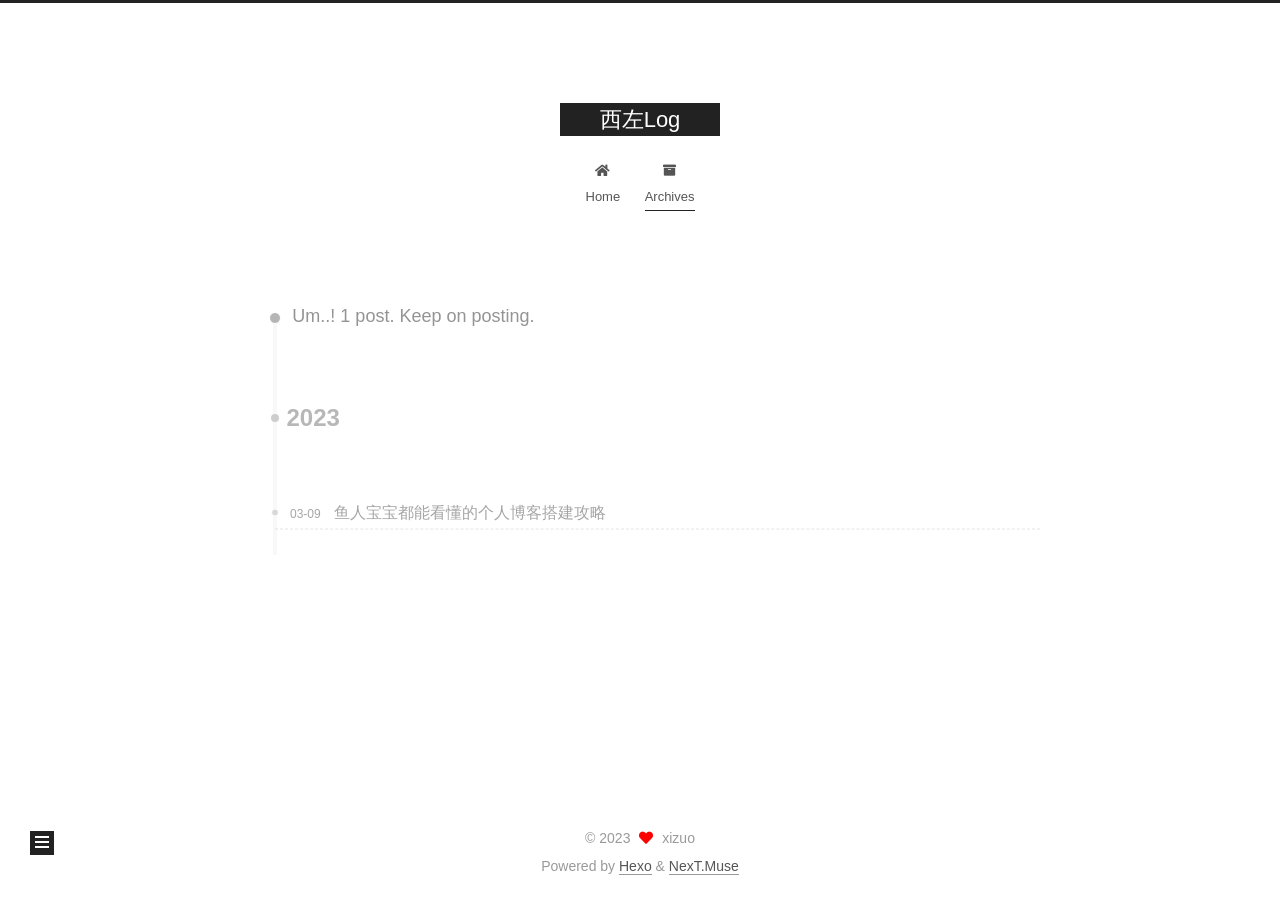
==== archives/index.html @ b0cedaf1 "Site updated: 2023-03-10 10:41:43" ====
<!DOCTYPE html>
<html lang="zh-Hans">
<head>
  <meta charset="UTF-8">
<meta name="viewport" content="width=device-width, initial-scale=1, maximum-scale=2">
<meta name="theme-color" content="#222">
<meta name="generator" content="Hexo 6.3.0">
  <link rel="apple-touch-icon" sizes="180x180" href="/images/apple-touch-icon-next.png">
  <link rel="icon" type="image/png" sizes="32x32" href="/images/favicon-32x32-next.png">
  <link rel="icon" type="image/png" sizes="16x16" href="/images/favicon-16x16-next.png">
  <link rel="mask-icon" href="/images/logo.svg" color="#222">

<link rel="stylesheet" href="/css/main.css">


<link rel="stylesheet" href="/lib/font-awesome/css/all.min.css">

<script id="hexo-configurations">
    var NexT = window.NexT || {};
    var CONFIG = {"hostname":"dangyoo.github.io","root":"/","scheme":"Muse","version":"7.8.0","exturl":false,"sidebar":{"position":"left","display":"post","padding":18,"offset":12,"onmobile":false},"copycode":{"enable":false,"show_result":false,"style":null},"back2top":{"enable":true,"sidebar":false,"scrollpercent":false},"bookmark":{"enable":false,"color":"#222","save":"auto"},"fancybox":false,"mediumzoom":false,"lazyload":false,"pangu":false,"comments":{"style":"tabs","active":null,"storage":true,"lazyload":false,"nav":null},"algolia":{"hits":{"per_page":10},"labels":{"input_placeholder":"Search for Posts","hits_empty":"We didn't find any results for the search: ${query}","hits_stats":"${hits} results found in ${time} ms"}},"localsearch":{"enable":false,"trigger":"auto","top_n_per_article":1,"unescape":false,"preload":false},"motion":{"enable":true,"async":false,"transition":{"post_block":"fadeIn","post_header":"slideDownIn","post_body":"slideDownIn","coll_header":"slideLeftIn","sidebar":"slideUpIn"}}};
  </script>

  <meta property="og:type" content="website">
<meta property="og:title" content="西左Log">
<meta property="og:url" content="https://dangyoo.github.io/archives/index.html">
<meta property="og:site_name" content="西左Log">
<meta property="og:locale">
<meta property="article:author" content="xizuo">
<meta name="twitter:card" content="summary">

<link rel="canonical" href="https://dangyoo.github.io/archives/">


<script id="page-configurations">
  // https://hexo.io/docs/variables.html
  CONFIG.page = {
    sidebar: "",
    isHome : false,
    isPost : false,
    lang   : 'zh-Hans'
  };
</script>

  <title>Archive | 西左Log</title>
  






  <noscript>
  <style>
  .use-motion .brand,
  .use-motion .menu-item,
  .sidebar-inner,
  .use-motion .post-block,
  .use-motion .pagination,
  .use-motion .comments,
  .use-motion .post-header,
  .use-motion .post-body,
  .use-motion .collection-header { opacity: initial; }

  .use-motion .site-title,
  .use-motion .site-subtitle {
    opacity: initial;
    top: initial;
  }

  .use-motion .logo-line-before i { left: initial; }
  .use-motion .logo-line-after i { right: initial; }
  </style>
</noscript>

</head>

<body itemscope itemtype="http://schema.org/WebPage">
  <div class="container use-motion">
    <div class="headband"></div>

    <header class="header" itemscope itemtype="http://schema.org/WPHeader">
      <div class="header-inner"><div class="site-brand-container">
  <div class="site-nav-toggle">
    <div class="toggle" aria-label="Toggle navigation bar">
      <span class="toggle-line toggle-line-first"></span>
      <span class="toggle-line toggle-line-middle"></span>
      <span class="toggle-line toggle-line-last"></span>
    </div>
  </div>

  <div class="site-meta">

    <a href="/" class="brand" rel="start">
      <span class="logo-line-before"><i></i></span>
      <h1 class="site-title">西左Log</h1>
      <span class="logo-line-after"><i></i></span>
    </a>
  </div>

  <div class="site-nav-right">
    <div class="toggle popup-trigger">
    </div>
  </div>
</div>




<nav class="site-nav">
  <ul id="menu" class="main-menu menu">
        <li class="menu-item menu-item-home">

    <a href="/" rel="section"><i class="fa fa-home fa-fw"></i>Home</a>

  </li>
        <li class="menu-item menu-item-archives">

    <a href="/archives/" rel="section"><i class="fa fa-archive fa-fw"></i>Archives</a>

  </li>
  </ul>
</nav>




</div>
    </header>

    
  <div class="back-to-top">
    <i class="fa fa-arrow-up"></i>
    <span>0%</span>
  </div>


    <main class="main">
      <div class="main-inner">
        <div class="content-wrap">
          

          <div class="content archive">
            

  
  
  
  <div class="post-block">
    <div class="posts-collapse">
      <div class="collection-title">
        <span class="collection-header">Um..! 1 post. Keep on posting.</span>
      </div>

      
    <div class="collection-year">
      <span class="collection-header">2023</span>
    </div>

  <article itemscope itemtype="http://schema.org/Article">
    <header class="post-header">

      <div class="post-meta">
        <time itemprop="dateCreated"
              datetime="2023-03-09T15:17:10+08:00"
              content="2023-03-09">
          03-09
        </time>
      </div>

      <div class="post-title">
          <a class="post-title-link" href="/2023/03/09/%E9%B1%BC%E4%BA%BA%E5%AE%9D%E5%AE%9D%E9%83%BD%E8%83%BD%E7%9C%8B%E6%87%82%E7%9A%84%E4%B8%AA%E4%BA%BA%E5%8D%9A%E5%AE%A2%E6%90%AD%E5%BB%BA%E6%94%BB%E7%95%A5/" itemprop="url">
            <span itemprop="name">鱼人宝宝都能看懂的个人博客搭建攻略</span>
          </a>
      </div>

    </header>
  </article>


    </div>
  </div>
  
  
  

  



          </div>
          

<script>
  window.addEventListener('tabs:register', () => {
    let { activeClass } = CONFIG.comments;
    if (CONFIG.comments.storage) {
      activeClass = localStorage.getItem('comments_active') || activeClass;
    }
    if (activeClass) {
      let activeTab = document.querySelector(`a[href="#comment-${activeClass}"]`);
      if (activeTab) {
        activeTab.click();
      }
    }
  });
  if (CONFIG.comments.storage) {
    window.addEventListener('tabs:click', event => {
      if (!event.target.matches('.tabs-comment .tab-content .tab-pane')) return;
      let commentClass = event.target.classList[1];
      localStorage.setItem('comments_active', commentClass);
    });
  }
</script>

        </div>
          
  
  <div class="toggle sidebar-toggle">
    <span class="toggle-line toggle-line-first"></span>
    <span class="toggle-line toggle-line-middle"></span>
    <span class="toggle-line toggle-line-last"></span>
  </div>

  <aside class="sidebar">
    <div class="sidebar-inner">

      <ul class="sidebar-nav motion-element">
        <li class="sidebar-nav-toc">
          Table of Contents
        </li>
        <li class="sidebar-nav-overview">
          Overview
        </li>
      </ul>

      <!--noindex-->
      <div class="post-toc-wrap sidebar-panel">
      </div>
      <!--/noindex-->

      <div class="site-overview-wrap sidebar-panel">
        <div class="site-author motion-element" itemprop="author" itemscope itemtype="http://schema.org/Person">
  <p class="site-author-name" itemprop="name">xizuo</p>
  <div class="site-description" itemprop="description"></div>
</div>
<div class="site-state-wrap motion-element">
  <nav class="site-state">
      <div class="site-state-item site-state-posts">
          <a href="/archives/">
        
          <span class="site-state-item-count">1</span>
          <span class="site-state-item-name">posts</span>
        </a>
      </div>
      <div class="site-state-item site-state-tags">
        <span class="site-state-item-count">1</span>
        <span class="site-state-item-name">tags</span>
      </div>
  </nav>
</div>



      </div>

    </div>
  </aside>
  <div id="sidebar-dimmer"></div>


      </div>
    </main>

    <footer class="footer">
      <div class="footer-inner">
        

        

<div class="copyright">
  
  &copy; 
  <span itemprop="copyrightYear">2023</span>
  <span class="with-love">
    <i class="fa fa-heart"></i>
  </span>
  <span class="author" itemprop="copyrightHolder">xizuo</span>
</div>
  <div class="powered-by">Powered by <a href="https://hexo.io/" class="theme-link" rel="noopener" target="_blank">Hexo</a> & <a href="https://muse.theme-next.org/" class="theme-link" rel="noopener" target="_blank">NexT.Muse</a>
  </div>

        








      </div>
    </footer>
  </div>

  
  <script src="/lib/anime.min.js"></script>
  <script src="/lib/velocity/velocity.min.js"></script>
  <script src="/lib/velocity/velocity.ui.min.js"></script>

<script src="/js/utils.js"></script>

<script src="/js/motion.js"></script>


<script src="/js/schemes/muse.js"></script>


<script src="/js/next-boot.js"></script>




  















  

  

</body>
</html>
---- css/main.css ----
:root {
  --body-bg-color: #fff;
  --content-bg-color: #fff;
  --card-bg-color: #f5f5f5;
  --text-color: #555;
  --blockquote-color: #666;
  --link-color: #555;
  --link-hover-color: #222;
  --brand-color: #fff;
  --brand-hover-color: #fff;
  --table-row-odd-bg-color: #f9f9f9;
  --table-row-hover-bg-color: #f5f5f5;
  --menu-item-bg-color: #f5f5f5;
  --btn-default-bg: #222;
  --btn-default-color: #fff;
  --btn-default-border-color: #222;
  --btn-default-hover-bg: #fff;
  --btn-default-hover-color: #222;
  --btn-default-hover-border-color: #222;
}
html {
  line-height: 1.15; /* 1 */
  -webkit-text-size-adjust: 100%; /* 2 */
}
body {
  margin: 0;
}
main {
  display: block;
}
h1 {
  font-size: 2em;
  margin: 0.67em 0;
}
hr {
  box-sizing: content-box; /* 1 */
  height: 0; /* 1 */
  overflow: visible; /* 2 */
}
pre {
  font-family: monospace, monospace; /* 1 */
  font-size: 1em; /* 2 */
}
a {
  background: transparent;
}
abbr[title] {
  border-bottom: none; /* 1 */
  text-decoration: underline; /* 2 */
  text-decoration: underline dotted; /* 2 */
}
b,
strong {
  font-weight: bolder;
}
code,
kbd,
samp {
  font-family: monospace, monospace; /* 1 */
  font-size: 1em; /* 2 */
}
small {
  font-size: 80%;
}
sub,
sup {
  font-size: 75%;
  line-height: 0;
  position: relative;
  vertical-align: baseline;
}
sub {
  bottom: -0.25em;
}
sup {
  top: -0.5em;
}
img {
  border-style: none;
}
button,
input,
optgroup,
select,
textarea {
  font-family: inherit; /* 1 */
  font-size: 100%; /* 1 */
  line-height: 1.15; /* 1 */
  margin: 0; /* 2 */
}
button,
input {
/* 1 */
  overflow: visible;
}
button,
select {
/* 1 */
  text-transform: none;
}
button,
[type='button'],
[type='reset'],
[type='submit'] {
  -webkit-appearance: button;
}
button::-moz-focus-inner,
[type='button']::-moz-focus-inner,
[type='reset']::-moz-focus-inner,
[type='submit']::-moz-focus-inner {
  border-style: none;
  padding: 0;
}
button:-moz-focusring,
[type='button']:-moz-focusring,
[type='reset']:-moz-focusring,
[type='submit']:-moz-focusring {
  outline: 1px dotted ButtonText;
}
fieldset {
  padding: 0.35em 0.75em 0.625em;
}
legend {
  box-sizing: border-box; /* 1 */
  color: inherit; /* 2 */
  display: table; /* 1 */
  max-width: 100%; /* 1 */
  padding: 0; /* 3 */
  white-space: normal; /* 1 */
}
progress {
  vertical-align: baseline;
}
textarea {
  overflow: auto;
}
[type='checkbox'],
[type='radio'] {
  box-sizing: border-box; /* 1 */
  padding: 0; /* 2 */
}
[type='number']::-webkit-inner-spin-button,
[type='number']::-webkit-outer-spin-button {
  height: auto;
}
[type='search'] {
  outline-offset: -2px; /* 2 */
  -webkit-appearance: textfield; /* 1 */
}
[type='search']::-webkit-search-decoration {
  -webkit-appearance: none;
}
::-webkit-file-upload-button {
  font: inherit; /* 2 */
  -webkit-appearance: button; /* 1 */
}
details {
  display: block;
}
summary {
  display: list-item;
}
template {
  display: none;
}
[hidden] {
  display: none;
}
::selection {
  background: #262a30;
  color: #eee;
}
html,
body {
  height: 100%;
}
body {
  background: var(--body-bg-color);
  color: var(--text-color);
  font-family: 'Lato', "PingFang SC", "Microsoft YaHei", sans-serif;
  font-size: 1em;
  line-height: 2;
}
@media (max-width: 991px) {
  body {
    padding-left: 0 !important;
    padding-right: 0 !important;
  }
}
h1,
h2,
h3,
h4,
h5,
h6 {
  font-family: 'Lato', "PingFang SC", "Microsoft YaHei", sans-serif;
  font-weight: bold;
  line-height: 1.5;
  margin: 20px 0 15px;
}
h1 {
  font-size: 1.5em;
}
h2 {
  font-size: 1.375em;
}
h3 {
  font-size: 1.25em;
}
h4 {
  font-size: 1.125em;
}
h5 {
  font-size: 1em;
}
h6 {
  font-size: 0.875em;
}
p {
  margin: 0 0 20px 0;
}
a,
span.exturl {
  border-bottom: 1px solid #999;
  color: var(--link-color);
  outline: 0;
  text-decoration: none;
  overflow-wrap: break-word;
  word-wrap: break-word;
  cursor: pointer;
}
a:hover,
span.exturl:hover {
  border-bottom-color: var(--link-hover-color);
  color: var(--link-hover-color);
}
iframe,
img,
video {
  display: block;
  margin-left: auto;
  margin-right: auto;
  max-width: 100%;
}
hr {
  background-image: repeating-linear-gradient(-45deg, #ddd, #ddd 4px, transparent 4px, transparent 8px);
  border: 0;
  height: 3px;
  margin: 40px 0;
}
blockquote {
  border-left: 4px solid #ddd;
  color: var(--blockquote-color);
  margin: 0;
  padding: 0 15px;
}
blockquote cite::before {
  content: '-';
  padding: 0 5px;
}
dt {
  font-weight: bold;
}
dd {
  margin: 0;
  padding: 0;
}
kbd {
  background-color: #f5f5f5;
  background-image: linear-gradient(#eee, #fff, #eee);
  border: 1px solid #ccc;
  border-radius: 0.2em;
  box-shadow: 0.1em 0.1em 0.2em rgba(0,0,0,0.1);
  color: #555;
  font-family: inherit;
  padding: 0.1em 0.3em;
  white-space: nowrap;
}
.table-container {
  overflow: auto;
}
table {
  border-collapse: collapse;
  border-spacing: 0;
  font-size: 0.875em;
  margin: 0 0 20px 0;
  width: 100%;
}
tbody tr:nth-of-type(odd) {
  background: var(--table-row-odd-bg-color);
}
tbody tr:hover {
  background: var(--table-row-hover-bg-color);
}
caption,
th,
td {
  font-weight: normal;
  padding: 8px;
  vertical-align: middle;
}
th,
td {
  border: 1px solid #ddd;
  border-bottom: 3px solid #ddd;
}
th {
  font-weight: 700;
  padding-bottom: 10px;
}
td {
  border-bottom-width: 1px;
}
.btn {
  background: var(--btn-default-bg);
  border: 2px solid var(--btn-default-border-color);
  border-radius: 0;
  color: var(--btn-default-color);
  display: inline-block;
  font-size: 0.875em;
  line-height: 2;
  padding: 0 20px;
  text-decoration: none;
  transition-property: background-color;
  transition-delay: 0s;
  transition-duration: 0.2s;
  transition-timing-function: ease-in-out;
}
.btn:hover {
  background: var(--btn-default-hover-bg);
  border-color: var(--btn-default-hover-border-color);
  color: var(--btn-default-hover-color);
}
.btn + .btn {
  margin: 0 0 8px 8px;
}
.btn .fa-fw {
  text-align: left;
  width: 1.285714285714286em;
}
.toggle {
  line-height: 0;
}
.toggle .toggle-line {
  background: #fff;
  display: inline-block;
  height: 2px;
  left: 0;
  position: relative;
  top: 0;
  transition: all 0.4s;
  vertical-align: top;
  width: 100%;
}
.toggle .toggle-line:not(:first-child) {
  margin-top: 3px;
}
.toggle.toggle-arrow .toggle-line-first {
  left: 50%;
  top: 2px;
  transform: rotate(45deg);
  width: 50%;
}
.toggle.toggle-arrow .toggle-line-middle {
  left: 2px;
  width: 90%;
}
.toggle.toggle-arrow .toggle-line-last {
  left: 50%;
  top: -2px;
  transform: rotate(-45deg);
  width: 50%;
}
.toggle.toggle-close .toggle-line-first {
  transform: rotate(-45deg);
  top: 5px;
}
.toggle.toggle-close .toggle-line-middle {
  opacity: 0;
}
.toggle.toggle-close .toggle-line-last {
  transform: rotate(45deg);
  top: -5px;
}
.highlight,
pre {
  background: #f7f7f7;
  color: #4d4d4c;
  line-height: 1.6;
  margin: 0 auto 20px;
}
pre,
code {
  font-family: consolas, Menlo, monospace, "PingFang SC", "Microsoft YaHei";
}
code {
  background: #eee;
  border-radius: 3px;
  color: #555;
  padding: 2px 4px;
  overflow-wrap: break-word;
  word-wrap: break-word;
}
.highlight *::selection {
  background: #d6d6d6;
}
.highlight pre {
  border: 0;
  margin: 0;
  padding: 10px 0;
}
.highlight table {
  border: 0;
  margin: 0;
  width: auto;
}
.highlight td {
  border: 0;
  padding: 0;
}
.highlight figcaption {
  background: #eff2f3;
  color: #4d4d4c;
  display: flex;
  font-size: 0.875em;
  justify-content: space-between;
  line-height: 1.2;
  padding: 0.5em;
}
.highlight figcaption a {
  color: #4d4d4c;
}
.highlight figcaption a:hover {
  border-bottom-color: #4d4d4c;
}
.highlight .gutter {
  -moz-user-select: none;
  -ms-user-select: none;
  -webkit-user-select: none;
  user-select: none;
}
.highlight .gutter pre {
  background: #eff2f3;
  color: #869194;
  padding-left: 10px;
  padding-right: 10px;
  text-align: right;
}
.highlight .code pre {
  background: #f7f7f7;
  padding-left: 10px;
  width: 100%;
}
.gist table {
  width: auto;
}
.gist table td {
  border: 0;
}
pre {
  overflow: auto;
  padding: 10px;
}
pre code {
  background: none;
  color: #4d4d4c;
  font-size: 0.875em;
  padding: 0;
  text-shadow: none;
}
pre .deletion {
  background: #fdd;
}
pre .addition {
  background: #dfd;
}
pre .meta {
  color: #eab700;
  -moz-user-select: none;
  -ms-user-select: none;
  -webkit-user-select: none;
  user-select: none;
}
pre .comment {
  color: #8e908c;
}
pre .variable,
pre .attribute,
pre .tag,
pre .name,
pre .regexp,
pre .ruby .constant,
pre .xml .tag .title,
pre .xml .pi,
pre .xml .doctype,
pre .html .doctype,
pre .css .id,
pre .css .class,
pre .css .pseudo {
  color: #c82829;
}
pre .number,
pre .preprocessor,
pre .built_in,
pre .builtin-name,
pre .literal,
pre .params,
pre .constant,
pre .command {
  color: #f5871f;
}
pre .ruby .class .title,
pre .css .rules .attribute,
pre .string,
pre .symbol,
pre .value,
pre .inheritance,
pre .header,
pre .ruby .symbol,
pre .xml .cdata,
pre .special,
pre .formula {
  color: #718c00;
}
pre .title,
pre .css .hexcolor {
  color: #3e999f;
}
pre .function,
pre .python .decorator,
pre .python .title,
pre .ruby .function .title,
pre .ruby .title .keyword,
pre .perl .sub,
pre .javascript .title,
pre .coffeescript .title {
  color: #4271ae;
}
pre .keyword,
pre .javascript .function {
  color: #8959a8;
}
.blockquote-center {
  border-left: none;
  margin: 40px 0;
  padding: 0;
  position: relative;
  text-align: center;
}
.blockquote-center .fa {
  display: block;
  opacity: 0.6;
  position: absolute;
  width: 100%;
}
.blockquote-center .fa-quote-left {
  border-top: 1px solid #ccc;
  text-align: left;
  top: -20px;
}
.blockquote-center .fa-quote-right {
  border-bottom: 1px solid #ccc;
  text-align: right;
  bottom: -20px;
}
.blockquote-center p,
.blockquote-center div {
  text-align: center;
}
.post-body .group-picture img {
  margin: 0 auto;
  padding: 0 3px;
}
.group-picture-row {
  margin-bottom: 6px;
  overflow: hidden;
}
.group-picture-column {
  float: left;
  margin-bottom: 10px;
}
.post-body .label {
  color: #555;
  display: inline;
  padding: 0 2px;
}
.post-body .label.default {
  background: #f0f0f0;
}
.post-body .label.primary {
  background: #efe6f7;
}
.post-body .label.info {
  background: #e5f2f8;
}
.post-body .label.success {
  background: #e7f4e9;
}
.post-body .label.warning {
  background: #fcf6e1;
}
.post-body .label.danger {
  background: #fae8eb;
}
.post-body .tabs {
  margin-bottom: 20px;
}
.post-body .tabs,
.tabs-comment {
  display: block;
  padding-top: 10px;
  position: relative;
}
.post-body .tabs ul.nav-tabs,
.tabs-comment ul.nav-tabs {
  display: flex;
  flex-wrap: wrap;
  margin: 0;
  margin-bottom: -1px;
  padding: 0;
}
@media (max-width: 413px) {
  .post-body .tabs ul.nav-tabs,
  .tabs-comment ul.nav-tabs {
    display: block;
    margin-bottom: 5px;
  }
}
.post-body .tabs ul.nav-tabs li.tab,
.tabs-comment ul.nav-tabs li.tab {
  border-bottom: 1px solid #ddd;
  border-left: 1px solid transparent;
  border-right: 1px solid transparent;
  border-top: 3px solid transparent;
  flex-grow: 1;
  list-style-type: none;
  border-radius: 0 0 0 0;
}
@media (max-width: 413px) {
  .post-body .tabs ul.nav-tabs li.tab,
  .tabs-comment ul.nav-tabs li.tab {
    border-bottom: 1px solid transparent;
    border-left: 3px solid transparent;
    border-right: 1px solid transparent;
    border-top: 1px solid transparent;
  }
}
@media (max-width: 413px) {
  .post-body .tabs ul.nav-tabs li.tab,
  .tabs-comment ul.nav-tabs li.tab {
    border-radius: 0;
  }
}
.post-body .tabs ul.nav-tabs li.tab a,
.tabs-comment ul.nav-tabs li.tab a {
  border-bottom: initial;
  display: block;
  line-height: 1.8;
  outline: 0;
  padding: 0.25em 0.75em;
  text-align: center;
  transition-delay: 0s;
  transition-duration: 0.2s;
  transition-timing-function: ease-out;
}
.post-body .tabs ul.nav-tabs li.tab a i,
.tabs-comment ul.nav-tabs li.tab a i {
  width: 1.285714285714286em;
}
.post-body .tabs ul.nav-tabs li.tab.active,
.tabs-comment ul.nav-tabs li.tab.active {
  border-bottom: 1px solid transparent;
  border-left: 1px solid #ddd;
  border-right: 1px solid #ddd;
  border-top: 3px solid #fc6423;
}
@media (max-width: 413px) {
  .post-body .tabs ul.nav-tabs li.tab.active,
  .tabs-comment ul.nav-tabs li.tab.active {
    border-bottom: 1px solid #ddd;
    border-left: 3px solid #fc6423;
    border-right: 1px solid #ddd;
    border-top: 1px solid #ddd;
  }
}
.post-body .tabs ul.nav-tabs li.tab.active a,
.tabs-comment ul.nav-tabs li.tab.active a {
  color: var(--link-color);
  cursor: default;
}
.post-body .tabs .tab-content .tab-pane,
.tabs-comment .tab-content .tab-pane {
  border: 1px solid #ddd;
  border-top: 0;
  padding: 20px 20px 0 20px;
  border-radius: 0;
}
.post-body .tabs .tab-content .tab-pane:not(.active),
.tabs-comment .tab-content .tab-pane:not(.active) {
  display: none;
}
.post-body .tabs .tab-content .tab-pane.active,
.tabs-comment .tab-content .tab-pane.active {
  display: block;
}
.post-body .tabs .tab-content .tab-pane.active:nth-of-type(1),
.tabs-comment .tab-content .tab-pane.active:nth-of-type(1) {
  border-radius: 0 0 0 0;
}
@media (max-width: 413px) {
  .post-body .tabs .tab-content .tab-pane.active:nth-of-type(1),
  .tabs-comment .tab-content .tab-pane.active:nth-of-type(1) {
    border-radius: 0;
  }
}
.post-body .note {
  border-radius: 3px;
  margin-bottom: 20px;
  padding: 1em;
  position: relative;
  border: 1px solid #eee;
  border-left-width: 5px;
}
.post-body .note h2,
.post-body .note h3,
.post-body .note h4,
.post-body .note h5,
.post-body .note h6 {
  margin-top: 0;
  border-bottom: initial;
  margin-bottom: 0;
  padding-top: 0;
}
.post-body .note p:first-child,
.post-body .note ul:first-child,
.post-body .note ol:first-child,
.post-body .note table:first-child,
.post-body .note pre:first-child,
.post-body .note blockquote:first-child,
.post-body .note img:first-child {
  margin-top: 0;
}
.post-body .note p:last-child,
.post-body .note ul:last-child,
.post-body .note ol:last-child,
.post-body .note table:last-child,
.post-body .note pre:last-child,
.post-body .note blockquote:last-child,
.post-body .note img:last-child {
  margin-bottom: 0;
}
.post-body .note.default {
  border-left-color: #777;
}
.post-body .note.default h2,
.post-body .note.default h3,
.post-body .note.default h4,
.post-body .note.default h5,
.post-body .note.default h6 {
  color: #777;
}
.post-body .note.primary {
  border-left-color: #6f42c1;
}
.post-body .note.primary h2,
.post-body .note.primary h3,
.post-body .note.primary h4,
.post-body .note.primary h5,
.post-body .note.primary h6 {
  color: #6f42c1;
}
.post-body .note.info {
  border-left-color: #428bca;
}
.post-body .note.info h2,
.post-body .note.info h3,
.post-body .note.info h4,
.post-body .note.info h5,
.post-body .note.info h6 {
  color: #428bca;
}
.post-body .note.success {
  border-left-color: #5cb85c;
}
.post-body .note.success h2,
.post-body .note.success h3,
.post-body .note.success h4,
.post-body .note.success h5,
.post-body .note.success h6 {
  color: #5cb85c;
}
.post-body .note.warning {
  border-left-color: #f0ad4e;
}
.post-body .note.warning h2,
.post-body .note.warning h3,
.post-body .note.warning h4,
.post-body .note.warning h5,
.post-body .note.warning h6 {
  color: #f0ad4e;
}
.post-body .note.danger {
  border-left-color: #d9534f;
}
.post-body .note.danger h2,
.post-body .note.danger h3,
.post-body .note.danger h4,
.post-body .note.danger h5,
.post-body .note.danger h6 {
  color: #d9534f;
}
.pagination .prev,
.pagination .next,
.pagination .page-number,
.pagination .space {
  display: inline-block;
  margin: 0 10px;
  padding: 0 11px;
  position: relative;
  top: -1px;
}
@media (max-width: 767px) {
  .pagination .prev,
  .pagination .next,
  .pagination .page-number,
  .pagination .space {
    margin: 0 5px;
  }
}
.pagination {
  border-top: 1px solid #eee;
  margin: 120px 0 0;
  text-align: center;
}
.pagination .prev,
.pagination .next,
.pagination .page-number {
  border-bottom: 0;
  border-top: 1px solid #eee;
  transition-property: border-color;
  transition-delay: 0s;
  transition-duration: 0.2s;
  transition-timing-function: ease-in-out;
}
.pagination .prev:hover,
.pagination .next:hover,
.pagination .page-number:hover {
  border-top-color: #222;
}
.pagination .space {
  margin: 0;
  padding: 0;
}
.pagination .prev {
  margin-left: 0;
}
.pagination .next {
  margin-right: 0;
}
.pagination .page-number.current {
  background: #ccc;
  border-top-color: #ccc;
  color: #fff;
}
@media (max-width: 767px) {
  .pagination {
    border-top: none;
  }
  .pagination .prev,
  .pagination .next,
  .pagination .page-number {
    border-bottom: 1px solid #eee;
    border-top: 0;
    margin-bottom: 10px;
    padding: 0 10px;
  }
  .pagination .prev:hover,
  .pagination .next:hover,
  .pagination .page-number:hover {
    border-bottom-color: #222;
  }
}
.comments {
  margin-top: 60px;
  overflow: hidden;
}
.comment-button-group {
  display: flex;
  flex-wrap: wrap-reverse;
  justify-content: center;
  margin: 1em 0;
}
.comment-button-group .comment-button {
  margin: 0.1em 0.2em;
}
.comment-button-group .comment-button.active {
  background: var(--btn-default-hover-bg);
  border-color: var(--btn-default-hover-border-color);
  color: var(--btn-default-hover-color);
}
.comment-position {
  display: none;
}
.comment-position.active {
  display: block;
}
.tabs-comment {
  background: var(--content-bg-color);
  margin-top: 4em;
  padding-top: 0;
}
.tabs-comment .comments {
  border: 0;
  box-shadow: none;
  margin-top: 0;
  padding-top: 0;
}
.container {
  min-height: 100%;
  position: relative;
}
.main-inner {
  margin: 0 auto;
  width: 700px;
}
@media (min-width: 1200px) {
  .main-inner {
    width: 800px;
  }
}
@media (min-width: 1600px) {
  .main-inner {
    width: 900px;
  }
}
@media (max-width: 767px) {
  .content-wrap {
    padding: 0 20px;
  }
}
.header {
  background: transparent;
}
.header-inner {
  margin: 0 auto;
  width: 700px;
}
@media (min-width: 1200px) {
  .header-inner {
    width: 800px;
  }
}
@media (min-width: 1600px) {
  .header-inner {
    width: 900px;
  }
}
.site-brand-container {
  display: flex;
  flex-shrink: 0;
  padding: 0 10px;
}
.headband {
  background: #222;
  height: 3px;
}
.site-meta {
  flex-grow: 1;
  text-align: center;
}
@media (max-width: 767px) {
  .site-meta {
    text-align: center;
  }
}
.brand {
  border-bottom: none;
  color: var(--brand-color);
  display: inline-block;
  line-height: 1.375em;
  padding: 0 40px;
  position: relative;
}
.brand:hover {
  color: var(--brand-hover-color);
}
.site-title {
  font-family: 'Lato', "PingFang SC", "Microsoft YaHei", sans-serif;
  font-size: 1.375em;
  font-weight: normal;
  margin: 0;
}
.site-subtitle {
  color: #999;
  font-size: 0.8125em;
  margin: 10px 0;
}
.use-motion .brand {
  opacity: 0;
}
.use-motion .site-title,
.use-motion .site-subtitle,
.use-motion .custom-logo-image {
  opacity: 0;
  position: relative;
  top: -10px;
}
.site-nav-toggle,
.site-nav-right {
  display: none;
}
@media (max-width: 767px) {
  .site-nav-toggle,
  .site-nav-right {
    display: flex;
    flex-direction: column;
    justify-content: center;
  }
}
.site-nav-toggle .toggle,
.site-nav-right .toggle {
  color: var(--text-color);
  padding: 10px;
  width: 22px;
}
.site-nav-toggle .toggle .toggle-line,
.site-nav-right .toggle .toggle-line {
  background: var(--text-color);
  border-radius: 1px;
}
.site-nav {
  display: block;
}
@media (max-width: 767px) {
  .site-nav {
    clear: both;
    display: none;
  }
}
.site-nav.site-nav-on {
  display: block;
}
.menu {
  margin-top: 20px;
  padding-left: 0;
  text-align: center;
}
.menu-item {
  display: inline-block;
  list-style: none;
  margin: 0 10px;
}
@media (max-width: 767px) {
  .menu-item {
    display: block;
    margin-top: 10px;
  }
  .menu-item.menu-item-search {
    display: none;
  }
}
.menu-item a,
.menu-item span.exturl {
  border-bottom: 0;
  display: block;
  font-size: 0.8125em;
  transition-property: border-color;
  transition-delay: 0s;
  transition-duration: 0.2s;
  transition-timing-function: ease-in-out;
}
@media (hover: none) {
  .menu-item a:hover,
  .menu-item span.exturl:hover {
    border-bottom-color: transparent !important;
  }
}
.menu-item .fa,
.menu-item .fab,
.menu-item .far,
.menu-item .fas {
  margin-right: 8px;
}
.menu-item .badge {
  display: inline-block;
  font-weight: bold;
  line-height: 1;
  margin-left: 0.35em;
  margin-top: 0.35em;
  text-align: center;
  white-space: nowrap;
}
@media (max-width: 767px) {
  .menu-item .badge {
    float: right;
    margin-left: 0;
  }
}
.menu-item-active a,
.menu .menu-item a:hover,
.menu .menu-item span.exturl:hover {
  background: var(--menu-item-bg-color);
}
.use-motion .menu-item {
  opacity: 0;
}
.sidebar {
  background: #222;
  bottom: 0;
  box-shadow: inset 0 2px 6px #000;
  position: fixed;
  top: 0;
}
@media (max-width: 991px) {
  .sidebar {
    display: none;
  }
}
.sidebar-inner {
  color: #999;
  padding: 18px 10px;
  text-align: center;
}
.cc-license {
  margin-top: 10px;
  text-align: center;
}
.cc-license .cc-opacity {
  border-bottom: none;
  opacity: 0.7;
}
.cc-license .cc-opacity:hover {
  opacity: 0.9;
}
.cc-license img {
  display: inline-block;
}
.site-author-image {
  border: 2px solid #333;
  display: block;
  margin: 0 auto;
  max-width: 96px;
  padding: 2px;
}
.site-author-name {
  color: #f5f5f5;
  font-weight: normal;
  margin: 5px 0 0;
  text-align: center;
}
.site-description {
  color: #999;
  font-size: 1em;
  margin-top: 5px;
  text-align: center;
}
.links-of-author {
  margin-top: 15px;
}
.links-of-author a,
.links-of-author span.exturl {
  border-bottom-color: #555;
  display: inline-block;
  font-size: 0.8125em;
  margin-bottom: 10px;
  margin-right: 10px;
  vertical-align: middle;
}
.links-of-author a::before,
.links-of-author span.exturl::before {
  background: #69ffff;
  border-radius: 50%;
  content: ' ';
  display: inline-block;
  height: 4px;
  margin-right: 3px;
  vertical-align: middle;
  width: 4px;
}
.sidebar-button {
  margin-top: 15px;
}
.sidebar-button a {
  border: 1px solid #fc6423;
  border-radius: 4px;
  color: #fc6423;
  display: inline-block;
  padding: 0 15px;
}
.sidebar-button a .fa,
.sidebar-button a .fab,
.sidebar-button a .far,
.sidebar-button a .fas {
  margin-right: 5px;
}
.sidebar-button a:hover {
  background: #fc6423;
  border: 1px solid #fc6423;
  color: #fff;
}
.sidebar-button a:hover .fa,
.sidebar-button a:hover .fab,
.sidebar-button a:hover .far,
.sidebar-button a:hover .fas {
  color: #fff;
}
.links-of-blogroll {
  font-size: 0.8125em;
  margin-top: 10px;
}
.links-of-blogroll-title {
  font-size: 0.875em;
  font-weight: 600;
  margin-top: 0;
}
.links-of-blogroll-list {
  list-style: none;
  margin: 0;
  padding: 0;
}
#sidebar-dimmer {
  display: none;
}
@media (max-width: 767px) {
  #sidebar-dimmer {
    background: #000;
    display: block;
    height: 100%;
    left: 100%;
    opacity: 0;
    position: fixed;
    top: 0;
    width: 100%;
    z-index: 1100;
  }
  .sidebar-active + #sidebar-dimmer {
    opacity: 0.7;
    transform: translateX(-100%);
    transition: opacity 0.5s;
  }
}
.sidebar-nav {
  margin: 0;
  padding-bottom: 20px;
  padding-left: 0;
}
.sidebar-nav li {
  border-bottom: 1px solid transparent;
  color: #666;
  cursor: pointer;
  display: inline-block;
  font-size: 0.875em;
}
.sidebar-nav li.sidebar-nav-overview {
  margin-left: 10px;
}
.sidebar-nav li:hover {
  color: #f5f5f5;
}
.sidebar-nav .sidebar-nav-active {
  border-bottom-color: #87daff;
  color: #87daff;
}
.sidebar-nav .sidebar-nav-active:hover {
  color: #87daff;
}
.sidebar-panel {
  display: none;
  overflow-x: hidden;
  overflow-y: auto;
}
.sidebar-panel-active {
  display: block;
}
.sidebar-toggle {
  background: #222;
  bottom: 45px;
  cursor: pointer;
  height: 14px;
  left: 30px;
  padding: 5px;
  position: fixed;
  width: 14px;
  z-index: 1300;
}
@media (max-width: 991px) {
  .sidebar-toggle {
    left: 20px;
    opacity: 0.8;
    display: none;
  }
}
.sidebar-toggle:hover .toggle-line {
  background: #87daff;
}
.post-toc {
  font-size: 0.875em;
}
.post-toc ol {
  list-style: none;
  margin: 0;
  padding: 0 2px 5px 10px;
  text-align: left;
}
.post-toc ol > ol {
  padding-left: 0;
}
.post-toc ol a {
  transition-property: all;
  transition-delay: 0s;
  transition-duration: 0.2s;
  transition-timing-function: ease-in-out;
}
.post-toc .nav-item {
  line-height: 1.8;
  overflow: hidden;
  text-overflow: ellipsis;
  white-space: nowrap;
}
.post-toc .nav .nav-child {
  display: none;
}
.post-toc .nav .active > .nav-child {
  display: block;
}
.post-toc .nav .active-current > .nav-child {
  display: block;
}
.post-toc .nav .active-current > .nav-child > .nav-item {
  display: block;
}
.post-toc .nav .active > a {
  border-bottom-color: #87daff;
  color: #87daff;
}
.post-toc .nav .active-current > a {
  color: #87daff;
}
.post-toc .nav .active-current > a:hover {
  color: #87daff;
}
.site-state {
  display: flex;
  justify-content: center;
  line-height: 1.4;
  margin-top: 10px;
  overflow: hidden;
  text-align: center;
  white-space: nowrap;
}
.site-state-item {
  padding: 0 15px;
}
.site-state-item:not(:first-child) {
  border-left: 1px solid #333;
}
.site-state-item a {
  border-bottom: none;
}
.site-state-item-count {
  display: block;
  font-size: 1.25em;
  font-weight: 600;
  text-align: center;
}
.site-state-item-name {
  color: inherit;
  font-size: 0.875em;
}
.footer {
  color: #999;
  font-size: 0.875em;
  padding: 20px 0;
}
.footer.footer-fixed {
  bottom: 0;
  left: 0;
  position: absolute;
  right: 0;
}
.footer-inner {
  box-sizing: border-box;
  margin: 0 auto;
  text-align: center;
  width: 700px;
}
@media (min-width: 1200px) {
  .footer-inner {
    width: 800px;
  }
}
@media (min-width: 1600px) {
  .footer-inner {
    width: 900px;
  }
}
.languages {
  display: inline-block;
  font-size: 1.125em;
  position: relative;
}
.languages .lang-select-label span {
  margin: 0 0.5em;
}
.languages .lang-select {
  height: 100%;
  left: 0;
  opacity: 0;
  position: absolute;
  top: 0;
  width: 100%;
}
.with-love {
  color: #ff0000;
  display: inline-block;
  margin: 0 5px;
}
.powered-by,
.theme-info {
  display: inline-block;
}
@-moz-keyframes iconAnimate {
  0%, 100% {
    transform: scale(1);
  }
  10%, 30% {
    transform: scale(0.9);
  }
  20%, 40%, 60%, 80% {
    transform: scale(1.1);
  }
  50%, 70% {
    transform: scale(1.1);
  }
}
@-webkit-keyframes iconAnimate {
  0%, 100% {
    transform: scale(1);
  }
  10%, 30% {
    transform: scale(0.9);
  }
  20%, 40%, 60%, 80% {
    transform: scale(1.1);
  }
  50%, 70% {
    transform: scale(1.1);
  }
}
@-o-keyframes iconAnimate {
  0%, 100% {
    transform: scale(1);
  }
  10%, 30% {
    transform: scale(0.9);
  }
  20%, 40%, 60%, 80% {
    transform: scale(1.1);
  }
  50%, 70% {
    transform: scale(1.1);
  }
}
@keyframes iconAnimate {
  0%, 100% {
    transform: scale(1);
  }
  10%, 30% {
    transform: scale(0.9);
  }
  20%, 40%, 60%, 80% {
    transform: scale(1.1);
  }
  50%, 70% {
    transform: scale(1.1);
  }
}
.back-to-top {
  font-size: 12px;
  text-align: center;
  transition-delay: 0s;
  transition-duration: 0.2s;
  transition-timing-function: ease-in-out;
}
.back-to-top {
  background: #222;
  bottom: -100px;
  box-sizing: border-box;
  color: #fff;
  cursor: pointer;
  left: 30px;
  opacity: 1;
  padding: 0 6px;
  position: fixed;
  transition-property: bottom;
  z-index: 1300;
  width: 24px;
}
.back-to-top span {
  display: none;
}
.back-to-top:hover {
  color: #87daff;
}
.back-to-top.back-to-top-on {
  bottom: 19px;
}
@media (max-width: 991px) {
  .back-to-top {
    left: 20px;
    opacity: 0.8;
  }
}
.post-body {
  font-family: 'Lato', "PingFang SC", "Microsoft YaHei", sans-serif;
  overflow-wrap: break-word;
  word-wrap: break-word;
}
@media (min-width: 1200px) {
  .post-body {
    font-size: 1.125em;
  }
}
.post-body .exturl .fa {
  font-size: 0.875em;
  margin-left: 4px;
}
.post-body .image-caption,
.post-body .figure .caption {
  color: #999;
  font-size: 0.875em;
  font-weight: bold;
  line-height: 1;
  margin: -20px auto 15px;
  text-align: center;
}
.post-sticky-flag {
  display: inline-block;
  transform: rotate(30deg);
}
.post-button {
  margin-top: 40px;
  text-align: center;
}
.use-motion .post-block,
.use-motion .pagination,
.use-motion .comments {
  opacity: 0;
}
.use-motion .post-header {
  opacity: 0;
}
.use-motion .post-body {
  opacity: 0;
}
.use-motion .collection-header {
  opacity: 0;
}
.posts-collapse {
  margin-left: 35px;
  position: relative;
}
@media (max-width: 767px) {
  .posts-collapse {
    margin-left: 0px;
    margin-right: 0px;
  }
}
.posts-collapse .collection-title {
  font-size: 1.125em;
  position: relative;
}
.posts-collapse .collection-title::before {
  background: #999;
  border: 1px solid #fff;
  border-radius: 50%;
  content: ' ';
  height: 10px;
  left: 0;
  margin-left: -6px;
  margin-top: -4px;
  position: absolute;
  top: 50%;
  width: 10px;
}
.posts-collapse .collection-year {
  font-size: 1.5em;
  font-weight: bold;
  margin: 60px 0;
  position: relative;
}
.posts-collapse .collection-year::before {
  background: #bbb;
  border-radius: 50%;
  content: ' ';
  height: 8px;
  left: 0;
  margin-left: -4px;
  margin-top: -4px;
  position: absolute;
  top: 50%;
  width: 8px;
}
.posts-collapse .collection-header {
  display: block;
  margin: 0 0 0 20px;
}
.posts-collapse .collection-header small {
  color: #bbb;
  margin-left: 5px;
}
.posts-collapse .post-header {
  border-bottom: 1px dashed #ccc;
  margin: 30px 0;
  padding-left: 15px;
  position: relative;
  transition-property: border;
  transition-delay: 0s;
  transition-duration: 0.2s;
  transition-timing-function: ease-in-out;
}
.posts-collapse .post-header::before {
  background: #bbb;
  border: 1px solid #fff;
  border-radius: 50%;
  content: ' ';
  height: 6px;
  left: 0;
  margin-left: -4px;
  position: absolute;
  top: 0.75em;
  transition-property: background;
  width: 6px;
  transition-delay: 0s;
  transition-duration: 0.2s;
  transition-timing-function: ease-in-out;
}
.posts-collapse .post-header:hover {
  border-bottom-color: #666;
}
.posts-collapse .post-header:hover::before {
  background: #222;
}
.posts-collapse .post-meta {
  display: inline;
  font-size: 0.75em;
  margin-right: 10px;
}
.posts-collapse .post-title {
  display: inline;
}
.posts-collapse .post-title a,
.posts-collapse .post-title span.exturl {
  border-bottom: none;
  color: var(--link-color);
}
.posts-collapse .post-title .fa-external-link-alt {
  font-size: 0.875em;
  margin-left: 5px;
}
.posts-collapse::before {
  background: #f5f5f5;
  content: ' ';
  height: 100%;
  left: 0;
  margin-left: -2px;
  position: absolute;
  top: 1.25em;
  width: 4px;
}
.post-eof {
  background: #ccc;
  height: 1px;
  margin: 80px auto 60px;
  text-align: center;
  width: 8%;
}
.post-block:last-of-type .post-eof {
  display: none;
}
.content {
  padding-top: 40px;
}
@media (min-width: 992px) {
  .post-body {
    text-align: justify;
  }
}
@media (max-width: 991px) {
  .post-body {
    text-align: justify;
  }
}
.post-body h1,
.post-body h2,
.post-body h3,
.post-body h4,
.post-body h5,
.post-body h6 {
  padding-top: 10px;
}
.post-body h1 .header-anchor,
.post-body h2 .header-anchor,
.post-body h3 .header-anchor,
.post-body h4 .header-anchor,
.post-body h5 .header-anchor,
.post-body h6 .header-anchor {
  border-bottom-style: none;
  color: #ccc;
  float: right;
  margin-left: 10px;
  visibility: hidden;
}
.post-body h1 .header-anchor:hover,
.post-body h2 .header-anchor:hover,
.post-body h3 .header-anchor:hover,
.post-body h4 .header-anchor:hover,
.post-body h5 .header-anchor:hover,
.post-body h6 .header-anchor:hover {
  color: inherit;
}
.post-body h1:hover .header-anchor,
.post-body h2:hover .header-anchor,
.post-body h3:hover .header-anchor,
.post-body h4:hover .header-anchor,
.post-body h5:hover .header-anchor,
.post-body h6:hover .header-anchor {
  visibility: visible;
}
.post-body iframe,
.post-body img,
.post-body video {
  margin-bottom: 20px;
}
.post-body .video-container {
  height: 0;
  margin-bottom: 20px;
  overflow: hidden;
  padding-top: 75%;
  position: relative;
  width: 100%;
}
.post-body .video-container iframe,
.post-body .video-container object,
.post-body .video-container embed {
  height: 100%;
  left: 0;
  margin: 0;
  position: absolute;
  top: 0;
  width: 100%;
}
.post-gallery {
  align-items: center;
  display: grid;
  grid-gap: 10px;
  grid-template-columns: 1fr 1fr 1fr;
  margin-bottom: 20px;
}
@media (max-width: 767px) {
  .post-gallery {
    grid-template-columns: 1fr 1fr;
  }
}
.post-gallery a {
  border: 0;
}
.post-gallery img {
  margin: 0;
}
.posts-expand .post-header {
  font-size: 1.125em;
}
.posts-expand .post-title {
  font-size: 1.5em;
  font-weight: normal;
  margin: initial;
  text-align: center;
  overflow-wrap: break-word;
  word-wrap: break-word;
}
.posts-expand .post-title-link {
  border-bottom: none;
  color: var(--link-color);
  display: inline-block;
  position: relative;
  vertical-align: top;
}
.posts-expand .post-title-link::before {
  background: var(--link-color);
  bottom: 0;
  content: '';
  height: 2px;
  left: 0;
  position: absolute;
  transform: scaleX(0);
  visibility: hidden;
  width: 100%;
  transition-delay: 0s;
  transition-duration: 0.2s;
  transition-timing-function: ease-in-out;
}
.posts-expand .post-title-link:hover::before {
  transform: scaleX(1);
  visibility: visible;
}
.posts-expand .post-title-link .fa-external-link-alt {
  font-size: 0.875em;
  margin-left: 5px;
}
.posts-expand .post-meta {
  color: #999;
  font-family: 'Lato', "PingFang SC", "Microsoft YaHei", sans-serif;
  font-size: 0.75em;
  margin: 3px 0 60px 0;
  text-align: center;
}
.posts-expand .post-meta .post-description {
  font-size: 0.875em;
  margin-top: 2px;
}
.posts-expand .post-meta time {
  border-bottom: 1px dashed #999;
  cursor: pointer;
}
.post-meta .post-meta-item + .post-meta-item::before {
  content: '|';
  margin: 0 0.5em;
}
.post-meta-divider {
  margin: 0 0.5em;
}
.post-meta-item-icon {
  margin-right: 3px;
}
@media (max-width: 991px) {
  .post-meta-item-icon {
    display: inline-block;
  }
}
@media (max-width: 991px) {
  .post-meta-item-text {
    display: none;
  }
}
.post-nav {
  border-top: 1px solid #eee;
  display: flex;
  justify-content: space-between;
  margin-top: 15px;
  padding: 10px 5px 0;
}
.post-nav-item {
  flex: 1;
}
.post-nav-item a {
  border-bottom: none;
  display: block;
  font-size: 0.875em;
  line-height: 1.6;
  position: relative;
}
.post-nav-item a:active {
  top: 2px;
}
.post-nav-item .fa {
  font-size: 0.75em;
}
.post-nav-item:first-child {
  margin-right: 15px;
}
.post-nav-item:first-child .fa {
  margin-right: 5px;
}
.post-nav-item:last-child {
  margin-left: 15px;
  text-align: right;
}
.post-nav-item:last-child .fa {
  margin-left: 5px;
}
.rtl.post-body p,
.rtl.post-body a,
.rtl.post-body h1,
.rtl.post-body h2,
.rtl.post-body h3,
.rtl.post-body h4,
.rtl.post-body h5,
.rtl.post-body h6,
.rtl.post-body li,
.rtl.post-body ul,
.rtl.post-body ol {
  direction: rtl;
  font-family: UKIJ Ekran;
}
.rtl.post-title {
  font-family: UKIJ Ekran;
}
.post-tags {
  margin-top: 40px;
  text-align: center;
}
.post-tags a {
  display: inline-block;
  font-size: 0.8125em;
}
.post-tags a:not(:last-child) {
  margin-right: 10px;
}
.post-widgets {
  border-top: 1px solid #eee;
  margin-top: 15px;
  text-align: center;
}
.wp_rating {
  height: 20px;
  line-height: 20px;
  margin-top: 10px;
  padding-top: 6px;
  text-align: center;
}
.social-like {
  display: flex;
  font-size: 0.875em;
  justify-content: center;
  text-align: center;
}
.reward-container {
  margin: 20px auto;
  padding: 10px 0;
  text-align: center;
  width: 90%;
}
.reward-container button {
  background: transparent;
  border: 1px solid #fc6423;
  border-radius: 0;
  color: #fc6423;
  cursor: pointer;
  line-height: 2;
  outline: 0;
  padding: 0 15px;
  vertical-align: text-top;
}
.reward-container button:hover {
  background: #fc6423;
  border: 1px solid transparent;
  color: #fa9366;
}
#qr {
  padding-top: 20px;
}
#qr a {
  border: 0;
}
#qr img {
  display: inline-block;
  margin: 0.8em 2em 0 2em;
  max-width: 100%;
  width: 180px;
}
#qr p {
  text-align: center;
}
.category-all-page .category-all-title {
  text-align: center;
}
.category-all-page .category-all {
  margin-top: 20px;
}
.category-all-page .category-list {
  list-style: none;
  margin: 0;
  padding: 0;
}
.category-all-page .category-list-item {
  margin: 5px 10px;
}
.category-all-page .category-list-count {
  color: #bbb;
}
.category-all-page .category-list-count::before {
  content: ' (';
  display: inline;
}
.category-all-page .category-list-count::after {
  content: ') ';
  display: inline;
}
.category-all-page .category-list-child {
  padding-left: 10px;
}
.event-list {
  padding: 0;
}
.event-list hr {
  background: #222;
  margin: 20px 0 45px 0;
}
.event-list hr::after {
  background: #222;
  color: #fff;
  content: 'NOW';
  display: inline-block;
  font-weight: bold;
  padding: 0 5px;
  text-align: right;
}
.event-list .event {
  background: #222;
  margin: 20px 0;
  min-height: 40px;
  padding: 15px 0 15px 10px;
}
.event-list .event .event-summary {
  color: #fff;
  margin: 0;
  padding-bottom: 3px;
}
.event-list .event .event-summary::before {
  animation: dot-flash 1s alternate infinite ease-in-out;
  color: #fff;
  content: '\f111';
  display: inline-block;
  font-size: 10px;
  margin-right: 25px;
  vertical-align: middle;
  font-family: 'Font Awesome 5 Free';
  font-weight: 900;
}
.event-list .event .event-relative-time {
  color: #bbb;
  display: inline-block;
  font-size: 12px;
  font-weight: normal;
  padding-left: 12px;
}
.event-list .event .event-details {
  color: #fff;
  display: block;
  line-height: 18px;
  margin-left: 56px;
  padding-bottom: 6px;
  padding-top: 3px;
  text-indent: -24px;
}
.event-list .event .event-details::before {
  color: #fff;
  display: inline-block;
  margin-right: 9px;
  text-align: center;
  text-indent: 0;
  width: 14px;
  font-family: 'Font Awesome 5 Free';
  font-weight: 900;
}
.event-list .event .event-details.event-location::before {
  content: '\f041';
}
.event-list .event .event-details.event-duration::before {
  content: '\f017';
}
.event-list .event-past {
  background: #f5f5f5;
}
.event-list .event-past .event-summary,
.event-list .event-past .event-details {
  color: #bbb;
  opacity: 0.9;
}
.event-list .event-past .event-summary::before,
.event-list .event-past .event-details::before {
  animation: none;
  color: #bbb;
}
@-moz-keyframes dot-flash {
  from {
    opacity: 1;
    transform: scale(1);
  }
  to {
    opacity: 0;
    transform: scale(0.8);
  }
}
@-webkit-keyframes dot-flash {
  from {
    opacity: 1;
    transform: scale(1);
  }
  to {
    opacity: 0;
    transform: scale(0.8);
  }
}
@-o-keyframes dot-flash {
  from {
    opacity: 1;
    transform: scale(1);
  }
  to {
    opacity: 0;
    transform: scale(0.8);
  }
}
@keyframes dot-flash {
  from {
    opacity: 1;
    transform: scale(1);
  }
  to {
    opacity: 0;
    transform: scale(0.8);
  }
}
ul.breadcrumb {
  font-size: 0.75em;
  list-style: none;
  margin: 1em 0;
  padding: 0 2em;
  text-align: center;
}
ul.breadcrumb li {
  display: inline;
}
ul.breadcrumb li + li::before {
  content: '/\00a0';
  font-weight: normal;
  padding: 0.5em;
}
ul.breadcrumb li + li:last-child {
  font-weight: bold;
}
.tag-cloud {
  text-align: center;
}
.tag-cloud a {
  display: inline-block;
  margin: 10px;
}
.tag-cloud a:hover {
  color: var(--link-hover-color) !important;
}
@media (max-width: 767px) {
  .header-inner,
  .main-inner,
  .footer-inner {
    width: auto;
  }
}
.header-inner {
  padding-top: 100px;
}
@media (max-width: 767px) {
  .header-inner {
    padding-top: 50px;
  }
}
.main-inner {
  padding-bottom: 60px;
}
.content {
  padding-top: 70px;
}
@media (max-width: 767px) {
  .content {
    padding-top: 35px;
  }
}
embed {
  display: block;
  margin: 0 auto 25px auto;
}
.custom-logo .site-meta-headline {
  text-align: center;
}
.custom-logo .site-title {
  color: #222;
  margin: 10px auto 0;
}
.custom-logo .site-title a {
  border: 0;
}
.custom-logo-image {
  background: #fff;
  margin: 0 auto;
  max-width: 150px;
  padding: 5px;
}
.brand {
  background: var(--btn-default-bg);
}
@media (max-width: 767px) {
  .site-nav {
    border-bottom: 1px solid #ddd;
    border-top: 1px solid #ddd;
    left: 0;
    margin: 0;
    padding: 0;
    width: 100%;
  }
}
@media (max-width: 767px) {
  .menu {
    text-align: left;
  }
}
.menu-item-active a,
.menu .menu-item a:hover,
.menu .menu-item span.exturl:hover {
  background: transparent;
  border-bottom: 1px solid var(--link-hover-color) !important;
}
@media (max-width: 767px) {
  .menu-item-active a,
  .menu .menu-item a:hover,
  .menu .menu-item span.exturl:hover {
    border-bottom: 1px dotted #ddd !important;
  }
}
@media (max-width: 767px) {
  .menu .menu-item {
    margin: 0 10px;
  }
}
.menu .menu-item a,
.menu .menu-item span.exturl {
  border-bottom: 1px solid transparent;
}
@media (max-width: 767px) {
  .menu .menu-item a,
  .menu .menu-item span.exturl {
    padding: 5px 10px;
  }
}
@media (min-width: 768px) {
  .menu .menu-item .fa,
  .menu .menu-item .fab,
  .menu .menu-item .far,
  .menu .menu-item .fas {
    display: block;
    line-height: 2;
    margin-right: 0;
    width: 100%;
  }
}
.menu .menu-item .badge {
  background: #eee;
  padding: 1px 4px;
}
.sub-menu {
  margin: 10px 0;
}
.sub-menu .menu-item {
  display: inline-block;
}
.sidebar {
  left: -320px;
}
.sidebar.sidebar-active {
  left: 0;
}
.sidebar {
  width: 320px;
  z-index: 1200;
  transition-delay: 0s;
  transition-duration: 0.2s;
  transition-timing-function: ease-out;
}
.sidebar a,
.sidebar span.exturl {
  border-bottom-color: #555;
  color: #999;
}
.sidebar a:hover,
.sidebar span.exturl:hover {
  border-bottom-color: #eee;
  color: #eee;
}
.links-of-blogroll-item {
  padding: 2px 10px;
}
.links-of-blogroll-item a,
.links-of-blogroll-item span.exturl {
  box-sizing: border-box;
  display: inline-block;
  max-width: 280px;
  overflow: hidden;
  text-overflow: ellipsis;
  white-space: nowrap;
}
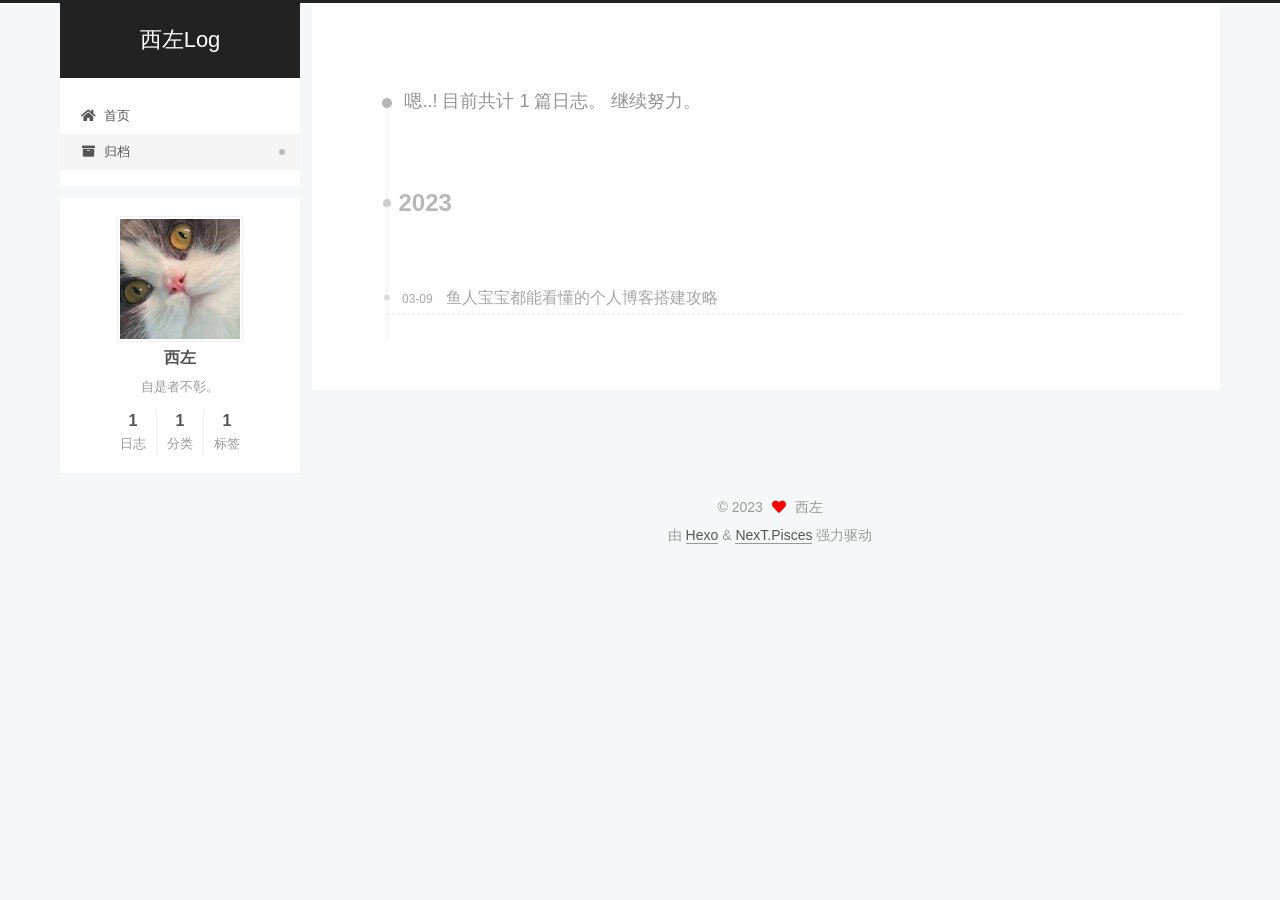
==== commit 14b2fa0a: "Site updated: 2023-03-13 16:50:00" ====
--- a/archives/index.html
+++ b/archives/index.html
@@ -1,5 +1,5 @@
 <!DOCTYPE html>
-<html lang="zh-Hans">
+<html lang="zh-CN">
 <head>
   <meta charset="UTF-8">
 <meta name="viewport" content="width=device-width, initial-scale=1, maximum-scale=2">
@@ -17,15 +17,17 @@
 
 <script id="hexo-configurations">
     var NexT = window.NexT || {};
-    var CONFIG = {"hostname":"dangyoo.github.io","root":"/","scheme":"Muse","version":"7.8.0","exturl":false,"sidebar":{"position":"left","display":"post","padding":18,"offset":12,"onmobile":false},"copycode":{"enable":false,"show_result":false,"style":null},"back2top":{"enable":true,"sidebar":false,"scrollpercent":false},"bookmark":{"enable":false,"color":"#222","save":"auto"},"fancybox":false,"mediumzoom":false,"lazyload":false,"pangu":false,"comments":{"style":"tabs","active":null,"storage":true,"lazyload":false,"nav":null},"algolia":{"hits":{"per_page":10},"labels":{"input_placeholder":"Search for Posts","hits_empty":"We didn't find any results for the search: ${query}","hits_stats":"${hits} results found in ${time} ms"}},"localsearch":{"enable":false,"trigger":"auto","top_n_per_article":1,"unescape":false,"preload":false},"motion":{"enable":true,"async":false,"transition":{"post_block":"fadeIn","post_header":"slideDownIn","post_body":"slideDownIn","coll_header":"slideLeftIn","sidebar":"slideUpIn"}}};
+    var CONFIG = {"hostname":"dangyoo.github.io","root":"/","scheme":"Pisces","version":"7.8.0","exturl":false,"sidebar":{"position":"left","display":"post","padding":18,"offset":12,"onmobile":false},"copycode":{"enable":false,"show_result":false,"style":null},"back2top":{"enable":true,"sidebar":false,"scrollpercent":false},"bookmark":{"enable":false,"color":"#222","save":"auto"},"fancybox":false,"mediumzoom":false,"lazyload":false,"pangu":false,"comments":{"style":"tabs","active":null,"storage":true,"lazyload":false,"nav":null},"algolia":{"hits":{"per_page":10},"labels":{"input_placeholder":"Search for Posts","hits_empty":"We didn't find any results for the search: ${query}","hits_stats":"${hits} results found in ${time} ms"}},"localsearch":{"enable":false,"trigger":"auto","top_n_per_article":1,"unescape":false,"preload":false},"motion":{"enable":true,"async":false,"transition":{"post_block":"fadeIn","post_header":"slideDownIn","post_body":"slideDownIn","coll_header":"slideLeftIn","sidebar":"slideUpIn"}}};
   </script>
 
-  <meta property="og:type" content="website">
+  <meta name="description" content="自是者不彰。">
+<meta property="og:type" content="website">
 <meta property="og:title" content="西左Log">
 <meta property="og:url" content="https://dangyoo.github.io/archives/index.html">
 <meta property="og:site_name" content="西左Log">
-<meta property="og:locale">
-<meta property="article:author" content="xizuo">
+<meta property="og:description" content="自是者不彰。">
+<meta property="og:locale" content="zh_CN">
+<meta property="article:author" content="西左">
 <meta name="twitter:card" content="summary">
 
 <link rel="canonical" href="https://dangyoo.github.io/archives/">
@@ -37,14 +39,23 @@
     sidebar: "",
     isHome : false,
     isPost : false,
-    lang   : 'zh-Hans'
+    lang   : 'zh-CN'
   };
 </script>
 
-  <title>Archive | 西左Log</title>
-  
-
-
+  <title>归档 | 西左Log</title>
+  
+
+
+  <script>
+    var _hmt = _hmt || [];
+    (function() {
+      var hm = document.createElement("script");
+      hm.src = "https://hm.baidu.com/hm.js?15db7c636ac845c8c8fe0ca45dac6e54";
+      var s = document.getElementsByTagName("script")[0];
+      s.parentNode.insertBefore(hm, s);
+    })();
+  </script>
 
 
 
@@ -81,7 +92,7 @@
     <header class="header" itemscope itemtype="http://schema.org/WPHeader">
       <div class="header-inner"><div class="site-brand-container">
   <div class="site-nav-toggle">
-    <div class="toggle" aria-label="Toggle navigation bar">
+    <div class="toggle" aria-label="切换导航栏">
       <span class="toggle-line toggle-line-first"></span>
       <span class="toggle-line toggle-line-middle"></span>
       <span class="toggle-line toggle-line-last"></span>
@@ -110,12 +121,12 @@
   <ul id="menu" class="main-menu menu">
         <li class="menu-item menu-item-home">
 
-    <a href="/" rel="section"><i class="fa fa-home fa-fw"></i>Home</a>
+    <a href="/" rel="section"><i class="fa fa-home fa-fw"></i>首页</a>
 
   </li>
         <li class="menu-item menu-item-archives">
 
-    <a href="/archives/" rel="section"><i class="fa fa-archive fa-fw"></i>Archives</a>
+    <a href="/archives/" rel="section"><i class="fa fa-archive fa-fw"></i>归档</a>
 
   </li>
   </ul>
@@ -148,7 +159,7 @@
   <div class="post-block">
     <div class="posts-collapse">
       <div class="collection-title">
-        <span class="collection-header">Um..! 1 post. Keep on posting.</span>
+        <span class="collection-header">嗯..! 目前共计 1 篇日志。 继续努力。</span>
       </div>
 
       
@@ -226,10 +237,10 @@
 
       <ul class="sidebar-nav motion-element">
         <li class="sidebar-nav-toc">
-          Table of Contents
+          文章目录
         </li>
         <li class="sidebar-nav-overview">
-          Overview
+          站点概览
         </li>
       </ul>
 
@@ -240,8 +251,10 @@
 
       <div class="site-overview-wrap sidebar-panel">
         <div class="site-author motion-element" itemprop="author" itemscope itemtype="http://schema.org/Person">
-  <p class="site-author-name" itemprop="name">xizuo</p>
-  <div class="site-description" itemprop="description"></div>
+    <img class="site-author-image" itemprop="image" alt="西左"
+      src="/images/avatar.jpeg">
+  <p class="site-author-name" itemprop="name">西左</p>
+  <div class="site-description" itemprop="description">自是者不彰。</div>
 </div>
 <div class="site-state-wrap motion-element">
   <nav class="site-state">
@@ -249,12 +262,16 @@
           <a href="/archives/">
         
           <span class="site-state-item-count">1</span>
-          <span class="site-state-item-name">posts</span>
+          <span class="site-state-item-name">日志</span>
         </a>
+      </div>
+      <div class="site-state-item site-state-categories">
+        <span class="site-state-item-count">1</span>
+        <span class="site-state-item-name">分类</span>
       </div>
       <div class="site-state-item site-state-tags">
         <span class="site-state-item-count">1</span>
-        <span class="site-state-item-name">tags</span>
+        <span class="site-state-item-name">标签</span>
       </div>
   </nav>
 </div>
@@ -284,9 +301,9 @@
   <span class="with-love">
     <i class="fa fa-heart"></i>
   </span>
-  <span class="author" itemprop="copyrightHolder">xizuo</span>
-</div>
-  <div class="powered-by">Powered by <a href="https://hexo.io/" class="theme-link" rel="noopener" target="_blank">Hexo</a> & <a href="https://muse.theme-next.org/" class="theme-link" rel="noopener" target="_blank">NexT.Muse</a>
+  <span class="author" itemprop="copyrightHolder">西左</span>
+</div>
+  <div class="powered-by">由 <a href="https://hexo.io/" class="theme-link" rel="noopener" target="_blank">Hexo</a> & <a href="https://pisces.theme-next.org/" class="theme-link" rel="noopener" target="_blank">NexT.Pisces</a> 强力驱动
   </div>
 
         
@@ -312,7 +329,7 @@
 <script src="/js/motion.js"></script>
 
 
-<script src="/js/schemes/muse.js"></script>
+<script src="/js/schemes/pisces.js"></script>
 
 
 <script src="/js/next-boot.js"></script>
--- a/css/main.css
+++ b/css/main.css
@@ -1,5 +1,5 @@
 :root {
-  --body-bg-color: #fff;
+  --body-bg-color: #f5f7f9;
   --content-bg-color: #fff;
   --card-bg-color: #f5f5f5;
   --text-color: #555;
@@ -11,11 +11,11 @@
   --table-row-odd-bg-color: #f9f9f9;
   --table-row-hover-bg-color: #f5f5f5;
   --menu-item-bg-color: #f5f5f5;
-  --btn-default-bg: #222;
-  --btn-default-color: #fff;
-  --btn-default-border-color: #222;
-  --btn-default-hover-bg: #fff;
-  --btn-default-hover-color: #222;
+  --btn-default-bg: #fff;
+  --btn-default-color: #555;
+  --btn-default-border-color: #555;
+  --btn-default-hover-bg: #222;
+  --btn-default-hover-color: #fff;
   --btn-default-hover-border-color: #222;
 }
 html {
@@ -314,7 +314,7 @@
 .btn {
   background: var(--btn-default-bg);
   border: 2px solid var(--btn-default-border-color);
-  border-radius: 0;
+  border-radius: 2px;
   color: var(--btn-default-color);
   display: inline-block;
   font-size: 0.875em;
@@ -921,16 +921,16 @@
 }
 .main-inner {
   margin: 0 auto;
-  width: 700px;
+  width: calc(100% - 20px);
 }
 @media (min-width: 1200px) {
   .main-inner {
-    width: 800px;
+    width: 1160px;
   }
 }
 @media (min-width: 1600px) {
   .main-inner {
-    width: 900px;
+    width: 73%;
   }
 }
 @media (max-width: 767px) {
@@ -943,16 +943,16 @@
 }
 .header-inner {
   margin: 0 auto;
-  width: 700px;
+  width: calc(100% - 20px);
 }
 @media (min-width: 1200px) {
   .header-inner {
-    width: 800px;
+    width: 1160px;
   }
 }
 @media (min-width: 1600px) {
   .header-inner {
-    width: 900px;
+    width: 73%;
   }
 }
 .site-brand-container {
@@ -991,7 +991,7 @@
   margin: 0;
 }
 .site-subtitle {
-  color: #999;
+  color: #ddd;
   font-size: 0.8125em;
   margin: 10px 0;
 }
@@ -1136,22 +1136,22 @@
   display: inline-block;
 }
 .site-author-image {
-  border: 2px solid #333;
+  border: 1px solid #eee;
   display: block;
   margin: 0 auto;
-  max-width: 96px;
+  max-width: 120px;
   padding: 2px;
 }
 .site-author-name {
-  color: #f5f5f5;
-  font-weight: normal;
-  margin: 5px 0 0;
+  color: var(--text-color);
+  font-weight: 600;
+  margin: 0;
   text-align: center;
 }
 .site-description {
   color: #999;
-  font-size: 1em;
-  margin-top: 5px;
+  font-size: 0.8125em;
+  margin-top: 0;
   text-align: center;
 }
 .links-of-author {
@@ -1168,7 +1168,7 @@
 }
 .links-of-author a::before,
 .links-of-author span.exturl::before {
-  background: #69ffff;
+  background: #574d7f;
   border-radius: 50%;
   content: ' ';
   display: inline-block;
@@ -1246,7 +1246,7 @@
 }
 .sidebar-nav li {
   border-bottom: 1px solid transparent;
-  color: #666;
+  color: var(--text-color);
   cursor: pointer;
   display: inline-block;
   font-size: 0.875em;
@@ -1255,14 +1255,14 @@
   margin-left: 10px;
 }
 .sidebar-nav li:hover {
-  color: #f5f5f5;
+  color: #fc6423;
 }
 .sidebar-nav .sidebar-nav-active {
-  border-bottom-color: #87daff;
-  color: #87daff;
+  border-bottom-color: #fc6423;
+  color: #fc6423;
 }
 .sidebar-nav .sidebar-nav-active:hover {
-  color: #87daff;
+  color: #fc6423;
 }
 .sidebar-panel {
   display: none;
@@ -1291,7 +1291,7 @@
   }
 }
 .sidebar-toggle:hover .toggle-line {
-  background: #87daff;
+  background: #fc6423;
 }
 .post-toc {
   font-size: 0.875em;
@@ -1330,14 +1330,14 @@
   display: block;
 }
 .post-toc .nav .active > a {
-  border-bottom-color: #87daff;
-  color: #87daff;
+  border-bottom-color: #fc6423;
+  color: #fc6423;
 }
 .post-toc .nav .active-current > a {
-  color: #87daff;
+  color: #fc6423;
 }
 .post-toc .nav .active-current > a:hover {
-  color: #87daff;
+  color: #fc6423;
 }
 .site-state {
   display: flex;
@@ -1352,20 +1352,20 @@
   padding: 0 15px;
 }
 .site-state-item:not(:first-child) {
-  border-left: 1px solid #333;
+  border-left: 1px solid #eee;
 }
 .site-state-item a {
   border-bottom: none;
 }
 .site-state-item-count {
   display: block;
-  font-size: 1.25em;
+  font-size: 1em;
   font-weight: 600;
   text-align: center;
 }
 .site-state-item-name {
-  color: inherit;
-  font-size: 0.875em;
+  color: #999;
+  font-size: 0.8125em;
 }
 .footer {
   color: #999;
@@ -1382,16 +1382,16 @@
   box-sizing: border-box;
   margin: 0 auto;
   text-align: center;
-  width: 700px;
+  width: calc(100% - 20px);
 }
 @media (min-width: 1200px) {
   .footer-inner {
-    width: 800px;
+    width: 1160px;
   }
 }
 @media (min-width: 1600px) {
   .footer-inner {
-    width: 900px;
+    width: 73%;
   }
 }
 .languages {
@@ -1489,7 +1489,7 @@
   color: #fff;
   cursor: pointer;
   left: 30px;
-  opacity: 1;
+  opacity: 0.6;
   padding: 0 6px;
   position: fixed;
   transition-property: bottom;
@@ -1500,10 +1500,10 @@
   display: none;
 }
 .back-to-top:hover {
-  color: #87daff;
+  color: #fc6423;
 }
 .back-to-top.back-to-top-on {
-  bottom: 19px;
+  bottom: 30px;
 }
 @media (max-width: 991px) {
   .back-to-top {
@@ -2141,151 +2141,301 @@
 .tag-cloud a:hover {
   color: var(--link-hover-color) !important;
 }
-@media (max-width: 767px) {
-  .header-inner,
-  .main-inner,
+.header {
+  margin: 0 auto;
+  position: relative;
+  width: calc(100% - 20px);
+}
+@media (min-width: 1200px) {
+  .header {
+    width: 1160px;
+  }
+}
+@media (min-width: 1600px) {
+  .header {
+    width: 73%;
+  }
+}
+@media (max-width: 991px) {
+  .header {
+    width: auto;
+  }
+}
+.header-inner {
+  background: var(--content-bg-color);
+  border-radius: initial;
+  box-shadow: initial;
+  overflow: hidden;
+  padding: 0;
+  position: absolute;
+  top: 0;
+  width: 240px;
+}
+@media (min-width: 1200px) {
+  .header-inner {
+    width: 240px;
+  }
+}
+@media (max-width: 991px) {
+  .header-inner {
+    border-radius: initial;
+    position: relative;
+    width: auto;
+  }
+}
+.main-inner {
+  align-items: flex-start;
+  display: flex;
+  justify-content: space-between;
+  flex-direction: row-reverse;
+}
+@media (max-width: 991px) {
+  .main-inner {
+    width: auto;
+  }
+}
+.content-wrap {
+  background: var(--content-bg-color);
+  border-radius: initial;
+  box-shadow: initial;
+  box-sizing: border-box;
+  padding: 40px;
+  width: calc(100% - 252px);
+}
+@media (max-width: 991px) {
+  .content-wrap {
+    border-radius: initial;
+    padding: 20px;
+    width: 100%;
+  }
+}
+.footer-inner {
+  padding-left: 260px;
+}
+.back-to-top {
+  left: auto;
+  right: 30px;
+}
+@media (max-width: 991px) {
+  .back-to-top {
+    right: 20px;
+  }
+}
+@media (max-width: 991px) {
   .footer-inner {
+    padding-left: 0;
+    padding-right: 0;
     width: auto;
   }
 }
-.header-inner {
-  padding-top: 100px;
-}
-@media (max-width: 767px) {
-  .header-inner {
-    padding-top: 50px;
-  }
-}
-.main-inner {
-  padding-bottom: 60px;
-}
-.content {
-  padding-top: 70px;
-}
-@media (max-width: 767px) {
-  .content {
-    padding-top: 35px;
-  }
-}
-embed {
+.site-brand-container {
+  background: #222;
+}
+@media (max-width: 991px) {
+  .site-brand-container {
+    box-shadow: 0 0 16px rgba(0,0,0,0.5);
+  }
+}
+.site-meta {
+  padding: 20px 0;
+}
+.brand {
+  padding: 0;
+}
+.site-subtitle {
+  margin: 10px 10px 0;
+}
+.custom-logo-image {
+  margin-top: 20px;
+}
+@media (max-width: 991px) {
+  .custom-logo-image {
+    display: none;
+  }
+}
+@media (min-width: 768px) and (max-width: 991px) {
+  .site-nav-toggle,
+  .site-nav-right {
+    display: flex;
+    flex-direction: column;
+    justify-content: center;
+  }
+}
+.site-nav-toggle .toggle,
+.site-nav-right .toggle {
+  color: #fff;
+}
+.site-nav-toggle .toggle .toggle-line,
+.site-nav-right .toggle .toggle-line {
+  background: #fff;
+}
+@media (min-width: 768px) and (max-width: 991px) {
+  .site-nav {
+    display: none;
+  }
+}
+.menu .menu-item {
   display: block;
-  margin: 0 auto 25px auto;
-}
-.custom-logo .site-meta-headline {
-  text-align: center;
-}
-.custom-logo .site-title {
-  color: #222;
-  margin: 10px auto 0;
-}
-.custom-logo .site-title a {
-  border: 0;
-}
-.custom-logo-image {
-  background: #fff;
-  margin: 0 auto;
-  max-width: 150px;
-  padding: 5px;
-}
-.brand {
-  background: var(--btn-default-bg);
-}
-@media (max-width: 767px) {
-  .site-nav {
-    border-bottom: 1px solid #ddd;
-    border-top: 1px solid #ddd;
-    left: 0;
-    margin: 0;
-    padding: 0;
-    width: 100%;
-  }
-}
-@media (max-width: 767px) {
-  .menu {
-    text-align: left;
-  }
-}
-.menu-item-active a,
-.menu .menu-item a:hover,
-.menu .menu-item span.exturl:hover {
-  background: transparent;
-  border-bottom: 1px solid var(--link-hover-color) !important;
-}
-@media (max-width: 767px) {
-  .menu-item-active a,
-  .menu .menu-item a:hover,
-  .menu .menu-item span.exturl:hover {
-    border-bottom: 1px dotted #ddd !important;
-  }
-}
-@media (max-width: 767px) {
-  .menu .menu-item {
-    margin: 0 10px;
-  }
+  margin: 0;
 }
 .menu .menu-item a,
 .menu .menu-item span.exturl {
-  border-bottom: 1px solid transparent;
-}
-@media (max-width: 767px) {
-  .menu .menu-item a,
-  .menu .menu-item span.exturl {
-    padding: 5px 10px;
-  }
-}
-@media (min-width: 768px) {
-  .menu .menu-item .fa,
-  .menu .menu-item .fab,
-  .menu .menu-item .far,
-  .menu .menu-item .fas {
-    display: block;
-    line-height: 2;
-    margin-right: 0;
-    width: 100%;
+  padding: 5px 20px;
+  position: relative;
+  text-align: left;
+  transition-property: background-color;
+}
+@media (max-width: 991px) {
+  .menu .menu-item.menu-item-search {
+    display: none;
   }
 }
 .menu .menu-item .badge {
-  background: #eee;
-  padding: 1px 4px;
+  background: #ccc;
+  border-radius: 10px;
+  color: #fff;
+  float: right;
+  padding: 2px 5px;
+  text-shadow: 1px 1px 0 rgba(0,0,0,0.1);
+  vertical-align: middle;
+}
+.main-menu .menu-item-active a::after {
+  background: #bbb;
+  border-radius: 50%;
+  content: ' ';
+  height: 6px;
+  margin-top: -3px;
+  position: absolute;
+  right: 15px;
+  top: 50%;
+  width: 6px;
 }
 .sub-menu {
-  margin: 10px 0;
+  background: var(--content-bg-color);
+  border-bottom: 1px solid #ddd;
+  margin: 0;
+  padding: 6px 0;
 }
 .sub-menu .menu-item {
   display: inline-block;
 }
+.sub-menu .menu-item a,
+.sub-menu .menu-item span.exturl {
+  background: transparent;
+  margin: 5px 10px;
+  padding: initial;
+}
+.sub-menu .menu-item a:hover,
+.sub-menu .menu-item span.exturl:hover {
+  background: transparent;
+  color: #fc6423;
+}
+.sub-menu .menu-item-active a {
+  border-bottom-color: #fc6423;
+  color: #fc6423;
+}
+.sub-menu .menu-item-active a:hover {
+  border-bottom-color: #fc6423;
+}
 .sidebar {
-  left: -320px;
-}
-.sidebar.sidebar-active {
-  left: 0;
-}
-.sidebar {
-  width: 320px;
-  z-index: 1200;
-  transition-delay: 0s;
-  transition-duration: 0.2s;
-  transition-timing-function: ease-out;
-}
-.sidebar a,
-.sidebar span.exturl {
-  border-bottom-color: #555;
-  color: #999;
-}
-.sidebar a:hover,
-.sidebar span.exturl:hover {
-  border-bottom-color: #eee;
-  color: #eee;
-}
-.links-of-blogroll-item {
-  padding: 2px 10px;
-}
-.links-of-blogroll-item a,
-.links-of-blogroll-item span.exturl {
+  background: var(--body-bg-color);
+  box-shadow: none;
+  margin-top: 100%;
+  position: static;
+  width: 240px;
+}
+@media (max-width: 991px) {
+  .sidebar {
+    display: none;
+  }
+}
+.sidebar-toggle {
+  display: none;
+}
+.sidebar-inner {
+  background: var(--content-bg-color);
+  border-radius: initial;
+  box-shadow: initial;
+  box-sizing: border-box;
+  color: var(--text-color);
+  width: 240px;
+  opacity: 0;
+}
+.sidebar-inner.affix {
+  position: fixed;
+  top: 12px;
+}
+.sidebar-inner.affix-bottom {
+  position: absolute;
+}
+.site-state-item {
+  padding: 0 10px;
+}
+.sidebar-button {
+  border-bottom: 1px dotted #ccc;
+  border-top: 1px dotted #ccc;
+  margin-top: 10px;
+  text-align: center;
+}
+.sidebar-button a {
+  border: 0;
+  color: #fc6423;
+  display: block;
+}
+.sidebar-button a:hover {
+  background: none;
+  border: 0;
+  color: #e34603;
+}
+.sidebar-button a:hover .fa,
+.sidebar-button a:hover .fab,
+.sidebar-button a:hover .far,
+.sidebar-button a:hover .fas {
+  color: #e34603;
+}
+.links-of-author {
+  display: flex;
+  flex-wrap: wrap;
+  margin-top: 10px;
+  justify-content: center;
+}
+.links-of-author-item {
+  margin: 5px 0 0;
+  width: 50%;
+}
+.links-of-author-item a,
+.links-of-author-item span.exturl {
   box-sizing: border-box;
   display: inline-block;
-  max-width: 280px;
+  margin-bottom: 0;
+  margin-right: 0;
+  max-width: 216px;
   overflow: hidden;
+  padding: 0 5px;
   text-overflow: ellipsis;
   white-space: nowrap;
 }
+.links-of-author-item a,
+.links-of-author-item span.exturl {
+  border-bottom: none;
+  display: block;
+  text-decoration: none;
+}
+.links-of-author-item a::before,
+.links-of-author-item span.exturl::before {
+  display: none;
+}
+.links-of-author-item a:hover,
+.links-of-author-item span.exturl:hover {
+  background: var(--body-bg-color);
+  border-radius: 4px;
+}
+.links-of-author-item .fa,
+.links-of-author-item .fab,
+.links-of-author-item .far,
+.links-of-author-item .fas {
+  margin-right: 2px;
+}
+.links-of-blogroll-item {
+  padding: 0;
+}
